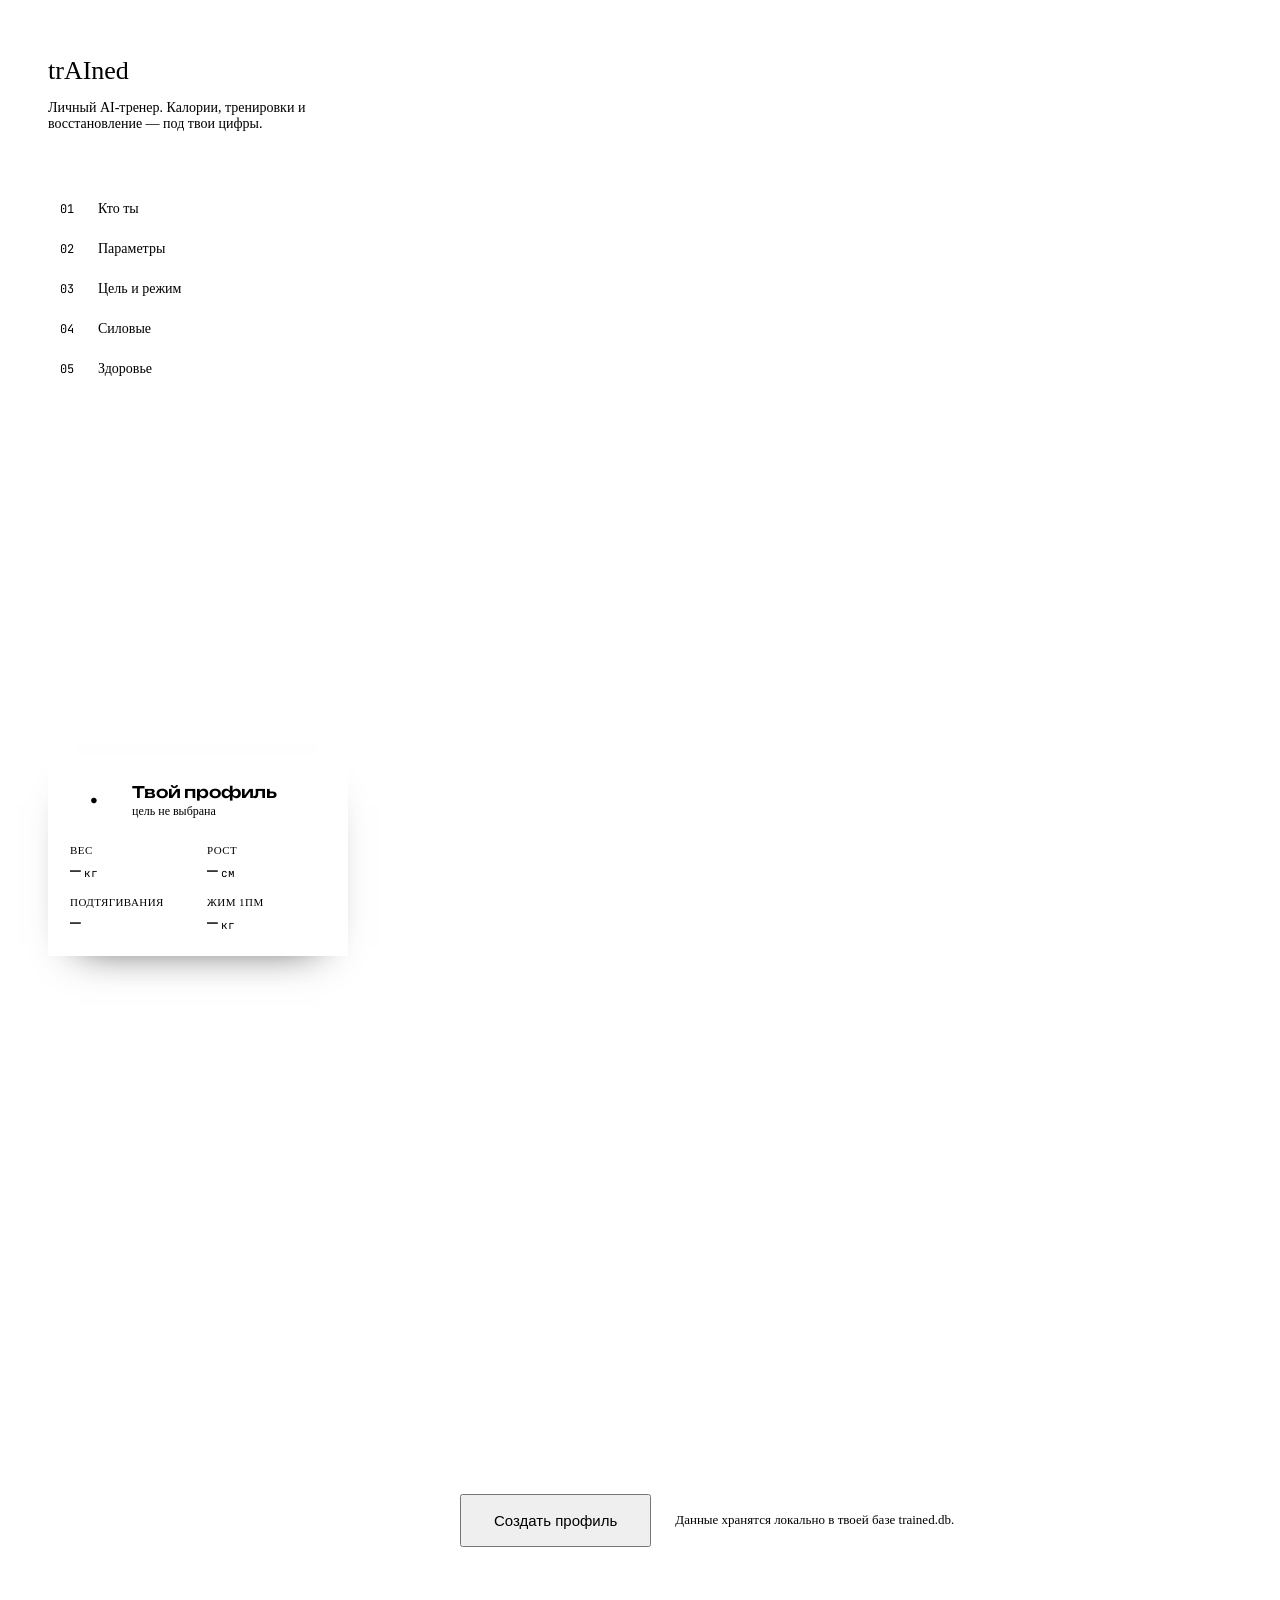
==== frontend/index.html @ 2a1de43d "Initial commit" ====
<!DOCTYPE html>
<html lang="ru">
<head>
<meta charset="UTF-8">
<meta name="viewport" content="width=device-width, initial-scale=1.0">
<title>trAIned · Профиль атлета</title>

<link rel="preconnect" href="https://fonts.googleapis.com">
<link rel="preconnect" href="https://fonts.gstatic.com" crossorigin>
<link href="https://fonts.googleapis.com/css2?family=Unbounded:wght@400;500;600;700&family=Manrope:wght@400;500;600;700&family=JetBrains+Mono:wght@400;500&display=swap" rel="stylesheet">

<!-- общая дизайн-система -->
<link rel="stylesheet" href="/style.css">

<style>
/* ====== СТИЛИ ТОЛЬКО ДЛЯ ОНБОРДИНГА ====== */
.shell{ position:relative; z-index:1; display:grid; grid-template-columns:380px 1fr; min-height:100vh; max-width:1320px; margin:0 auto; }

/* левая панель */
.rail{
  position:sticky; top:0; height:100vh; padding:48px 40px; border-right:1px solid var(--line);
  display:flex; flex-direction:column; background:linear-gradient(180deg, rgba(255,255,255,.012), transparent 40%);
}
.rail .brand{ font-size:26px; }
.tagline{ margin-top:14px; font-size:14px; color:var(--text-mute); max-width:260px; }

.steps{ margin-top:44px; display:flex; flex-direction:column; gap:2px; }
.step-link{
  display:flex; align-items:center; gap:14px; padding:11px 12px; border-radius:var(--radius-sm);
  text-decoration:none; color:var(--text-mute); transition:color .25s var(--ease), background .25s var(--ease);
}
.step-link .num{ font-family:'JetBrains Mono',monospace; font-size:12px; width:24px; color:var(--text-mute); transition:color .25s var(--ease); }
.step-link .lbl{ font-size:14px; font-weight:500; }
.step-link:hover{ color:var(--text-dim); background:rgba(255,255,255,.02); }
.step-link.is-active{ color:var(--text); }
.step-link.is-active .num{ color:var(--accent); }

/* живая карточка атлета */
.preview{
  margin-top:auto; background:var(--surface); border:1px solid var(--line); border-radius:var(--radius); padding:22px;
  box-shadow:inset 0 1px 0 rgba(255,255,255,.04), 0 20px 40px -30px rgba(0,0,0,.8);
}
.preview-top{ display:flex; align-items:center; gap:14px; }
.monogram{
  width:48px; height:48px; flex:none; border-radius:12px; display:grid; place-items:center;
  font-family:'Unbounded',sans-serif; font-weight:600; font-size:20px; color:var(--bg);
  background:linear-gradient(145deg, var(--accent-bright), var(--accent-deep));
}
.preview-name{ font-family:'Unbounded',sans-serif; font-weight:500; font-size:16px; letter-spacing:-.01em; word-break:break-word; }
.preview-goal{ font-size:12px; color:var(--accent); margin-top:2px; }
.preview-stats{ margin-top:20px; display:grid; grid-template-columns:1fr 1fr; gap:14px 18px; }
.pstat .pk{ font-size:11px; color:var(--text-mute); text-transform:uppercase; letter-spacing:.04em; }
.pstat .pv{ font-family:'JetBrains Mono',monospace; font-size:18px; color:var(--text); margin-top:3px; }
.pstat .pv .u{ font-size:11px; color:var(--text-mute); margin-left:3px; }

/* правая часть */
.form-area{ padding:64px 72px 96px; max-width:780px; }
.form-area h1{ font-family:'Unbounded',sans-serif; font-weight:600; font-size:clamp(28px,4vw,40px); letter-spacing:-.02em; margin-top:16px; line-height:1.1; }
.lead{ margin-top:16px; color:var(--text-dim); font-size:15px; max-width:540px; }

.block{ padding-top:48px; margin-top:48px; border-top:1px solid var(--line); scroll-margin-top:32px; }
.block:first-of-type{ border-top:none; }
.block-head{ display:flex; align-items:baseline; gap:14px; margin-bottom:26px; }
.block-num{ font-family:'JetBrains Mono',monospace; font-size:13px; color:var(--accent); }
.block-head h2{ font-family:'Manrope',sans-serif; font-weight:600; font-size:20px; letter-spacing:-.01em; }

.submit-row{ margin-top:56px; padding-top:36px; border-top:1px solid var(--line); display:flex; align-items:center; gap:24px; flex-wrap:wrap; }
.submit-row .btn{ padding:16px 32px; font-size:15px; }
.submit-hint{ font-size:13px; color:var(--text-mute); max-width:280px; }

.error-bar{
  display:none; margin-top:24px; padding:14px 18px;
  border:1px solid rgba(214,130,110,.4); background:rgba(214,130,110,.08);
  border-radius:var(--radius-sm); color:#E5B5A8; font-size:14px;
}
.error-bar.show{ display:block; }

/* экран успеха */
.success{ position:fixed; inset:0; z-index:50; display:none; place-items:center; padding:24px; background:rgba(10,9,7,.7); backdrop-filter:blur(10px); }
.success.show{ display:grid; animation:fade .4s var(--ease); }
.success-card{
  width:100%; max-width:460px; background:var(--surface); border:1px solid var(--line-strong); border-radius:20px; padding:40px; text-align:center;
  box-shadow:inset 0 1px 0 rgba(255,255,255,.05), 0 40px 80px -40px rgba(0,0,0,.9); animation:rise .5s var(--ease);
}
.check{ width:64px; height:64px; margin:0 auto 24px; border-radius:50%; display:grid; place-items:center; background:linear-gradient(145deg, var(--accent-bright), var(--accent-deep)); color:var(--bg); }
.success-card h3{ font-family:'Unbounded',sans-serif; font-weight:500; font-size:22px; letter-spacing:-.01em; }
.success-card p{ color:var(--text-dim); font-size:14px; margin-top:10px; }
.plan{ margin:28px 0; display:grid; grid-template-columns:repeat(4,1fr); gap:12px; padding:20px; border:1px solid var(--line); border-radius:var(--radius); background:var(--bg-2); }
.plan .pi .v{ font-family:'JetBrains Mono',monospace; font-size:19px; color:var(--accent-bright); }
.plan .pi .k{ font-size:10px; color:var(--text-mute); text-transform:uppercase; letter-spacing:.04em; margin-top:4px; }
.success-actions{ display:flex; gap:12px; }
.success-actions .btn{ flex:1; }

@keyframes fade{ from{opacity:0} to{opacity:1} }
@keyframes rise{ from{opacity:0; transform:translateY(16px)} to{opacity:1; transform:translateY(0)} }

/* появление блоков */
.reveal{ opacity:0; transform:translateY(14px); }
.reveal.in{ opacity:1; transform:translateY(0); transition:opacity .6s var(--ease), transform .6s var(--ease); }

/* мобильная версия онбординга */
@media (max-width:940px){
  .shell{ grid-template-columns:1fr; }
  .rail{ position:static; height:auto; padding:32px 24px; border-right:none; border-bottom:1px solid var(--line); }
  .steps{ display:none; }
  .preview{ margin-top:28px; }
  .form-area{ padding:40px 24px 80px; }
  .plan{ grid-template-columns:repeat(2,1fr); }
}
@media (max-width:420px){
  .success-card{ padding:28px; }
  .success-actions{ flex-direction:column; }
}
@media (prefers-reduced-motion:reduce){ .reveal{ opacity:1; transform:none; } }
</style>
</head>

<body>
<div class="shell">

  <!-- ЛЕВАЯ ПАНЕЛЬ -->
  <aside class="rail">
    <div class="brand">tr<span class="hl">AI</span>ned</div>
    <p class="tagline">Личный AI-тренер. Калории, тренировки и восстановление — под твои цифры.</p>

    <nav class="steps">
      <a class="step-link is-active" href="#s1"><span class="num">01</span><span class="lbl">Кто ты</span></a>
      <a class="step-link" href="#s2"><span class="num">02</span><span class="lbl">Параметры</span></a>
      <a class="step-link" href="#s3"><span class="num">03</span><span class="lbl">Цель и режим</span></a>
      <a class="step-link" href="#s4"><span class="num">04</span><span class="lbl">Силовые</span></a>
      <a class="step-link" href="#s5"><span class="num">05</span><span class="lbl">Здоровье</span></a>
    </nav>

    <div class="preview">
      <div class="preview-top">
        <div class="monogram" id="pvMono">•</div>
        <div>
          <div class="preview-name" id="pvName">Твой профиль</div>
          <div class="preview-goal" id="pvGoal">цель не выбрана</div>
        </div>
      </div>
      <div class="preview-stats">
        <div class="pstat"><div class="pk">Вес</div><div class="pv"><span id="pvWeight">—</span><span class="u">кг</span></div></div>
        <div class="pstat"><div class="pk">Рост</div><div class="pv"><span id="pvHeight">—</span><span class="u">см</span></div></div>
        <div class="pstat"><div class="pk">Подтягивания</div><div class="pv"><span id="pvPull">—</span></div></div>
        <div class="pstat"><div class="pk">Жим 1ПМ</div><div class="pv"><span id="pvBench">—</span><span class="u">кг</span></div></div>
      </div>
    </div>
  </aside>

  <!-- ФОРМА -->
  <main class="form-area">
    <div class="reveal">
      <span class="eyebrow">Шаг 1 · Профиль атлета</span>
      <h1>Соберём твой профиль</h1>
      <p class="lead">Эти данные нужны тренеру, чтобы считать калории, строить программы и отвечать по делу. Изменить можно в любой момент.</p>
    </div>

    <form id="profileForm">

      <section id="s1" class="block reveal">
        <div class="block-head"><span class="block-num">01</span><h2>Кто ты</h2></div>
        <div class="grid cols-2">
          <div class="field col-full">
            <span class="label">Имя<span class="req">*</span></span>
            <input class="input" type="text" name="name" placeholder="Как к тебе обращаться" required>
          </div>
          <div class="field col-full">
            <span class="label">Пол<span class="req">*</span></span>
            <div class="seg">
              <input type="radio" id="g-m" name="gender" value="male" required>
              <label for="g-m">Мужской</label>
              <input type="radio" id="g-f" name="gender" value="female">
              <label for="g-f">Женский</label>
            </div>
          </div>
          <div class="field">
            <span class="label">Возраст<span class="req">*</span></span>
            <input class="input" type="number" name="age" min="12" max="100" placeholder="18" required>
          </div>
        </div>
      </section>

      <section id="s2" class="block reveal">
        <div class="block-head"><span class="block-num">02</span><h2>Параметры тела</h2></div>
        <div class="grid cols-2">
          <div class="field">
            <span class="label">Рост, см<span class="req">*</span></span>
            <input class="input" type="number" name="height" min="120" max="230" step="0.5" placeholder="170" required>
          </div>
          <div class="field">
            <span class="label">Вес, кг<span class="req">*</span></span>
            <input class="input" type="number" name="weight" min="30" max="250" step="0.1" placeholder="54" required>
          </div>
        </div>
      </section>

      <section id="s3" class="block reveal">
        <div class="block-head"><span class="block-num">03</span><h2>Цель и режим</h2></div>
        <div class="grid cols-2">
          <div class="field">
            <span class="label">Цель<span class="req">*</span></span>
            <select class="select" name="goal" required>
              <option value="" disabled selected>Выбери цель</option>
              <option value="muscle_gain">Набор массы</option>
              <option value="fat_loss">Снижение веса</option>
              <option value="recomposition">Рекомпозиция</option>
              <option value="maintenance">Поддержание формы</option>
              <option value="endurance">Выносливость</option>
            </select>
          </div>
          <div class="field">
            <span class="label">Уровень активности<span class="req">*</span></span>
            <select class="select" name="activity_level" required>
              <option value="" disabled selected>Выбери режим</option>
              <option value="sedentary">Сидячий — мало движения</option>
              <option value="light">Лёгкая — 1–3 трен/нед</option>
              <option value="moderate">Умеренная — 3–5 трен/нед</option>
              <option value="active">Высокая — 6–7 трен/нед</option>
              <option value="very_active">Очень высокая — + физ. работа</option>
            </select>
          </div>
          <div class="field col-full">
            <span class="label">Опыт тренировок</span>
            <div class="seg">
              <input type="radio" id="e-b" name="experience" value="Beginner">
              <label for="e-b">Новичок</label>
              <input type="radio" id="e-i" name="experience" value="Intermediate" checked>
              <label for="e-i">Средний</label>
              <input type="radio" id="e-a" name="experience" value="Advanced">
              <label for="e-a">Продвинутый</label>
            </div>
          </div>
        </div>
      </section>

      <section id="s4" class="block reveal">
        <div class="block-head"><span class="block-num">04</span><h2>Силовые показатели</h2></div>
        <div class="grid cols-2">
          <div class="field">
            <span class="label">Максимум подтягиваний</span>
            <input class="input" type="number" name="pullups_max" min="0" max="100" placeholder="0">
            <span class="help">За один подход, чисто. Не знаешь — оставь 0.</span>
          </div>
          <div class="field">
            <span class="label">Жим лёжа, 1ПМ (кг)</span>
            <input class="input" type="number" name="bench_max" min="0" max="400" step="0.5" placeholder="0">
            <span class="help">Разовый максимум. Не знаешь — оставь 0.</span>
          </div>
        </div>
      </section>

      <section id="s5" class="block reveal">
        <div class="block-head"><span class="block-num">05</span><h2>Здоровье и ограничения</h2></div>
        <div class="grid cols-2">
          <div class="field col-full">
            <span class="label">Травмы и ограничения</span>
            <textarea class="textarea" name="injuries" placeholder="Например: болит правое плечо, беречь колени. Если всё в порядке — оставь пустым."></textarea>
            <span class="help">Тренер учтёт это и не предложит опасных упражнений.</span>
          </div>
        </div>
      </section>

      <div class="submit-row">
        <button type="submit" class="btn" id="submitBtn">Создать профиль</button>
        <p class="submit-hint">Данные хранятся локально в твоей базе trained.db.</p>
      </div>

      <div class="error-bar" id="errorBar"></div>
    </form>
  </main>
</div>

<!-- ЭКРАН УСПЕХА -->
<div class="success" id="success">
  <div class="success-card">
    <div class="check">
      <svg width="28" height="28" viewBox="0 0 24 24" fill="none"><path d="M5 13l4 4L19 7" stroke="currentColor" stroke-width="2.5" stroke-linecap="round" stroke-linejoin="round"/></svg>
    </div>
    <h3>Профиль готов</h3>
    <p>Тренер рассчитал твою суточную норму:</p>
    <div class="plan">
      <div class="pi"><div class="v" id="planCal">—</div><div class="k">ккал</div></div>
      <div class="pi"><div class="v" id="planP">—</div><div class="k">белки, г</div></div>
      <div class="pi"><div class="v" id="planF">—</div><div class="k">жиры, г</div></div>
      <div class="pi"><div class="v" id="planC">—</div><div class="k">углеводы, г</div></div>
    </div>
    <div class="success-actions">
      <button class="btn btn-ghost" id="editBtn" type="button">Изменить</button>
      <a class="btn" href="/dashboard.html" style="text-decoration:none; display:grid; place-items:center;">В дашборд</a>
    </div>
  </div>
</div>

<!-- общие помощники (ПЕРЕД своим скриптом) -->
<script src="/app.js"></script>
<script>
/* ====== ЛОГИКА ОНБОРДИНГА ====== */
const form = document.getElementById('profileForm');

function val(name){
  const el = form.elements[name];
  return el ? el.value : '';
}

// живая карточка
function updatePreview(){
  const name = val('name').trim();
  document.getElementById('pvName').textContent = name || 'Твой профиль';
  document.getElementById('pvMono').textContent = name ? name[0].toUpperCase() : '•';
  document.getElementById('pvGoal').textContent = GOAL_LABELS[val('goal')] || 'цель не выбрана';
  document.getElementById('pvWeight').textContent = val('weight') || '—';
  document.getElementById('pvHeight').textContent = val('height') || '—';
  document.getElementById('pvPull').textContent   = val('pullups_max') || '—';
  document.getElementById('pvBench').textContent  = val('bench_max') || '—';
}
form.addEventListener('input', updatePreview);

// подсветка активного шага при прокрутке
const links = $$('.step-link');
const sections = $$('.block');
if('IntersectionObserver' in window){
  const obs = new IntersectionObserver((entries)=>{
    entries.forEach(e=>{
      if(e.isIntersecting){
        links.forEach(l=>l.classList.remove('is-active'));
        const active = document.querySelector('.step-link[href="#'+e.target.id+'"]');
        if(active) active.classList.add('is-active');
      }
    });
  }, { rootMargin:'-45% 0px -45% 0px' });
  sections.forEach(s=>obs.observe(s));
}

// появление блоков
window.addEventListener('load', ()=>{
  $$('.reveal').forEach((el, i)=> setTimeout(()=> el.classList.add('in'), 80 * i));
});

// отправка профиля
const btn = document.getElementById('submitBtn');
const errorBar = document.getElementById('errorBar');

form.addEventListener('submit', async (e)=>{
  e.preventDefault();
  errorBar.classList.remove('show');

  const data = {
    name:           val('name').trim(),
    age:            Number(val('age')),
    gender:         val('gender'),
    height:         Number(val('height')),
    weight:         Number(val('weight')),
    goal:           val('goal'),
    activity_level: val('activity_level'),
    experience:     val('experience') || 'Intermediate',
    injuries:       val('injuries').trim() || 'нет',
    pullups_max:    Number(val('pullups_max')) || 0,
    bench_max:      Number(val('bench_max')) || 0
  };

  btn.disabled = true;
  btn.textContent = 'Сохраняем…';

  try{
    const result = await apiPost('/api/profile', data);
    showSuccess(result.nutrition_plan);
  }catch(err){
    errorBar.textContent = 'Не удалось сохранить: ' + err.message + '. Проверь, что сервер запущен.';
    errorBar.classList.add('show');
    btn.disabled = false;
    btn.textContent = 'Создать профиль';
  }
});

function showSuccess(plan){
  if(plan){
    document.getElementById('planCal').textContent = plan.target_calories ?? '—';
    document.getElementById('planP').textContent   = plan.protein ?? '—';
    document.getElementById('planF').textContent   = plan.fat ?? '—';
    document.getElementById('planC').textContent   = plan.carbs ?? '—';
  }
  document.getElementById('success').classList.add('show');
}

document.getElementById('editBtn').addEventListener('click', ()=>{
  document.getElementById('success').classList.remove('show');
  btn.disabled = false;
  btn.textContent = 'Создать профиль';
});
</script>
</body>
</html>
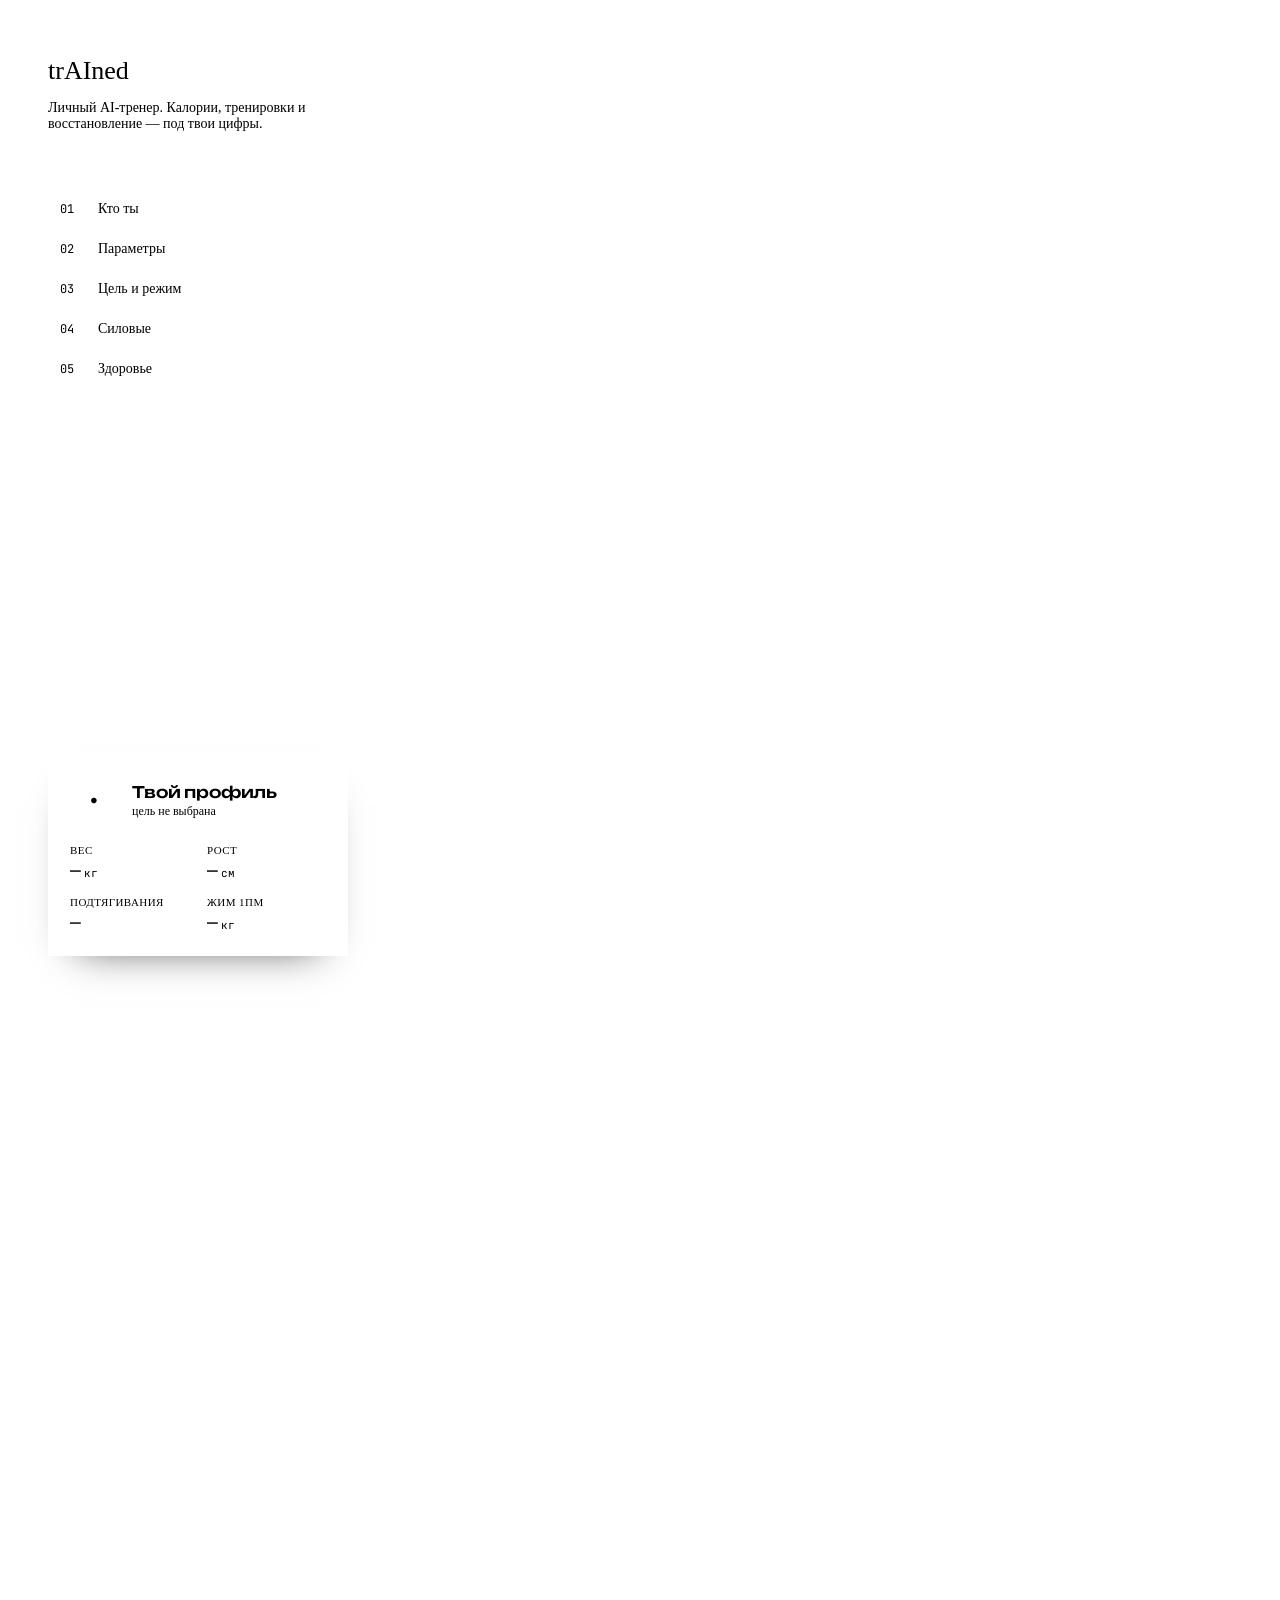
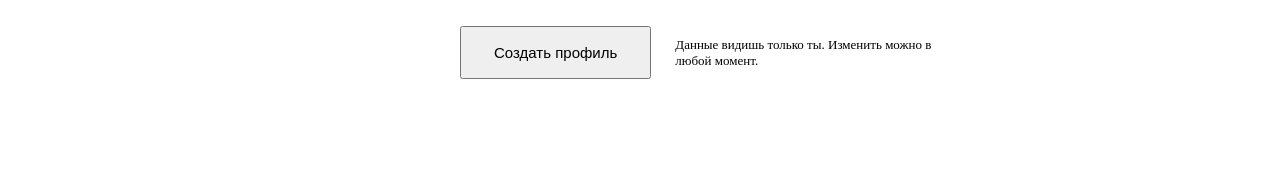
==== commit c2dac45c: "Training programs, stronger auth, new AI models, backups and stats" ====
--- a/frontend/index.html
+++ b/frontend/index.html
@@ -3,6 +3,7 @@
 <head>
 <meta charset="UTF-8">
 <meta name="viewport" content="width=device-width, initial-scale=1.0">
+<link rel="icon" href="/favicon.svg" type="image/svg+xml">
 <title>trAIned · Профиль атлета</title>
 
 <link rel="preconnect" href="https://fonts.googleapis.com">
@@ -89,6 +90,9 @@
 .plan .pi .v{ font-family:'JetBrains Mono',monospace; font-size:19px; color:var(--accent-bright); }
 .plan .pi .k{ font-size:10px; color:var(--text-mute); text-transform:uppercase; letter-spacing:.04em; margin-top:4px; }
 .success-actions{ display:flex; gap:12px; }
+.plan-training{ display:none; margin:-8px 0 24px; font-size:14px; color:var(--text-dim); }
+.to-dash{ display:inline-block; margin-top:16px; font-size:13px; color:var(--text-mute); }
+.to-dash:hover{ color:var(--accent); }
 .success-actions .btn{ flex:1; }
 
 @keyframes fade{ from{opacity:0} to{opacity:1} }
@@ -229,7 +233,30 @@
               <label for="e-i">Средний</label>
               <input type="radio" id="e-a" name="experience" value="Advanced">
               <label for="e-a">Продвинутый</label>
+              <input type="radio" id="e-p" name="experience" value="Pro">
+              <label for="e-p">Профи</label>
             </div>
+            <span class="help">Новичок — до 6 месяцев регулярных тренировок, средний — до 2 лет, продвинутый — 2+ года, профи — соревнуешься или тренируешься как спортсмен.</span>
+          </div>
+          <div class="field col-full">
+            <span class="label">Сколько дней в неделю готов тренироваться<span class="req">*</span></span>
+            <div class="seg">
+              <input type="radio" id="d-2" name="days_per_week" value="2"><label for="d-2">2</label>
+              <input type="radio" id="d-3" name="days_per_week" value="3" checked><label for="d-3">3</label>
+              <input type="radio" id="d-4" name="days_per_week" value="4"><label for="d-4">4</label>
+              <input type="radio" id="d-5" name="days_per_week" value="5"><label for="d-5">5</label>
+              <input type="radio" id="d-6" name="days_per_week" value="6"><label for="d-6">6</label>
+            </div>
+          </div>
+          <div class="field col-full">
+            <span class="label">Что есть для тренировок<span class="req">*</span></span>
+            <div class="seg">
+              <input type="checkbox" id="q-bw" name="equipment" value="bodyweight" checked><label for="q-bw">Своё тело / турник</label>
+              <input type="checkbox" id="q-db" name="equipment" value="dumbbells"><label for="q-db">Гантели</label>
+              <input type="checkbox" id="q-gym" name="equipment" value="gym"><label for="q-gym">Зал / штанга</label>
+              <input type="checkbox" id="q-band" name="equipment" value="band"><label for="q-band">Резина / жгут</label>
+            </div>
+            <span class="help">По этим ответам тренер сразу соберёт программу на 4 недели.</span>
           </div>
         </div>
       </section>
@@ -263,7 +290,7 @@
 
       <div class="submit-row">
         <button type="submit" class="btn" id="submitBtn">Создать профиль</button>
-        <p class="submit-hint">Данные хранятся локально в твоей базе trained.db.</p>
+        <p class="submit-hint">Данные видишь только ты. Изменить можно в любой момент.</p>
       </div>
 
       <div class="error-bar" id="errorBar"></div>
@@ -285,10 +312,12 @@
       <div class="pi"><div class="v" id="planF">—</div><div class="k">жиры, г</div></div>
       <div class="pi"><div class="v" id="planC">—</div><div class="k">углеводы, г</div></div>
     </div>
+    <p class="plan-training" id="planTraining"></p>
     <div class="success-actions">
       <button class="btn btn-ghost" id="editBtn" type="button">Изменить</button>
-      <a class="btn" href="/dashboard.html" style="text-decoration:none; display:grid; place-items:center;">В дашборд</a>
+      <a class="btn" href="/plan.html" style="text-decoration:none; display:grid; place-items:center;">Моя программа</a>
     </div>
+    <a class="to-dash" href="/dashboard.html">Перейти в дашборд</a>
   </div>
 </div>
 
@@ -356,15 +385,18 @@
     experience:     val('experience') || 'Intermediate',
     injuries:       val('injuries').trim() || 'нет',
     pullups_max:    Number(val('pullups_max')) || 0,
-    bench_max:      Number(val('bench_max')) || 0
+    bench_max:      Number(val('bench_max')) || 0,
+    days_per_week:  Number(form.querySelector('input[name="days_per_week"]:checked')?.value) || 3,
+    equipment:      $$('input[name="equipment"]:checked', form).map(el => el.value)
   };
+  if(!data.equipment.length) data.equipment = ['bodyweight'];
 
   btn.disabled = true;
   btn.textContent = 'Сохраняем…';
 
   try{
     const result = await apiPost('/api/profile', data);
-    showSuccess(result.nutrition_plan);
+    showSuccess(result.nutrition_plan, result.training_plan);
   }catch(err){
     errorBar.textContent = 'Не удалось сохранить: ' + err.message + '. Проверь, что сервер запущен.';
     errorBar.classList.add('show');
@@ -373,7 +405,13 @@
   }
 });
 
-function showSuccess(plan){
+function showSuccess(plan, training){
+  const tp = document.getElementById('planTraining');
+  if(training){
+    tp.textContent = 'Программа на 4 недели: ' + training.split + ', ' +
+      training.days_per_week + ' трен/нед, ~' + training.session_minutes + ' мин.';
+    tp.style.display = 'block';
+  }
   if(plan){
     document.getElementById('planCal').textContent = plan.target_calories ?? '—';
     document.getElementById('planP').textContent   = plan.protein ?? '—';
